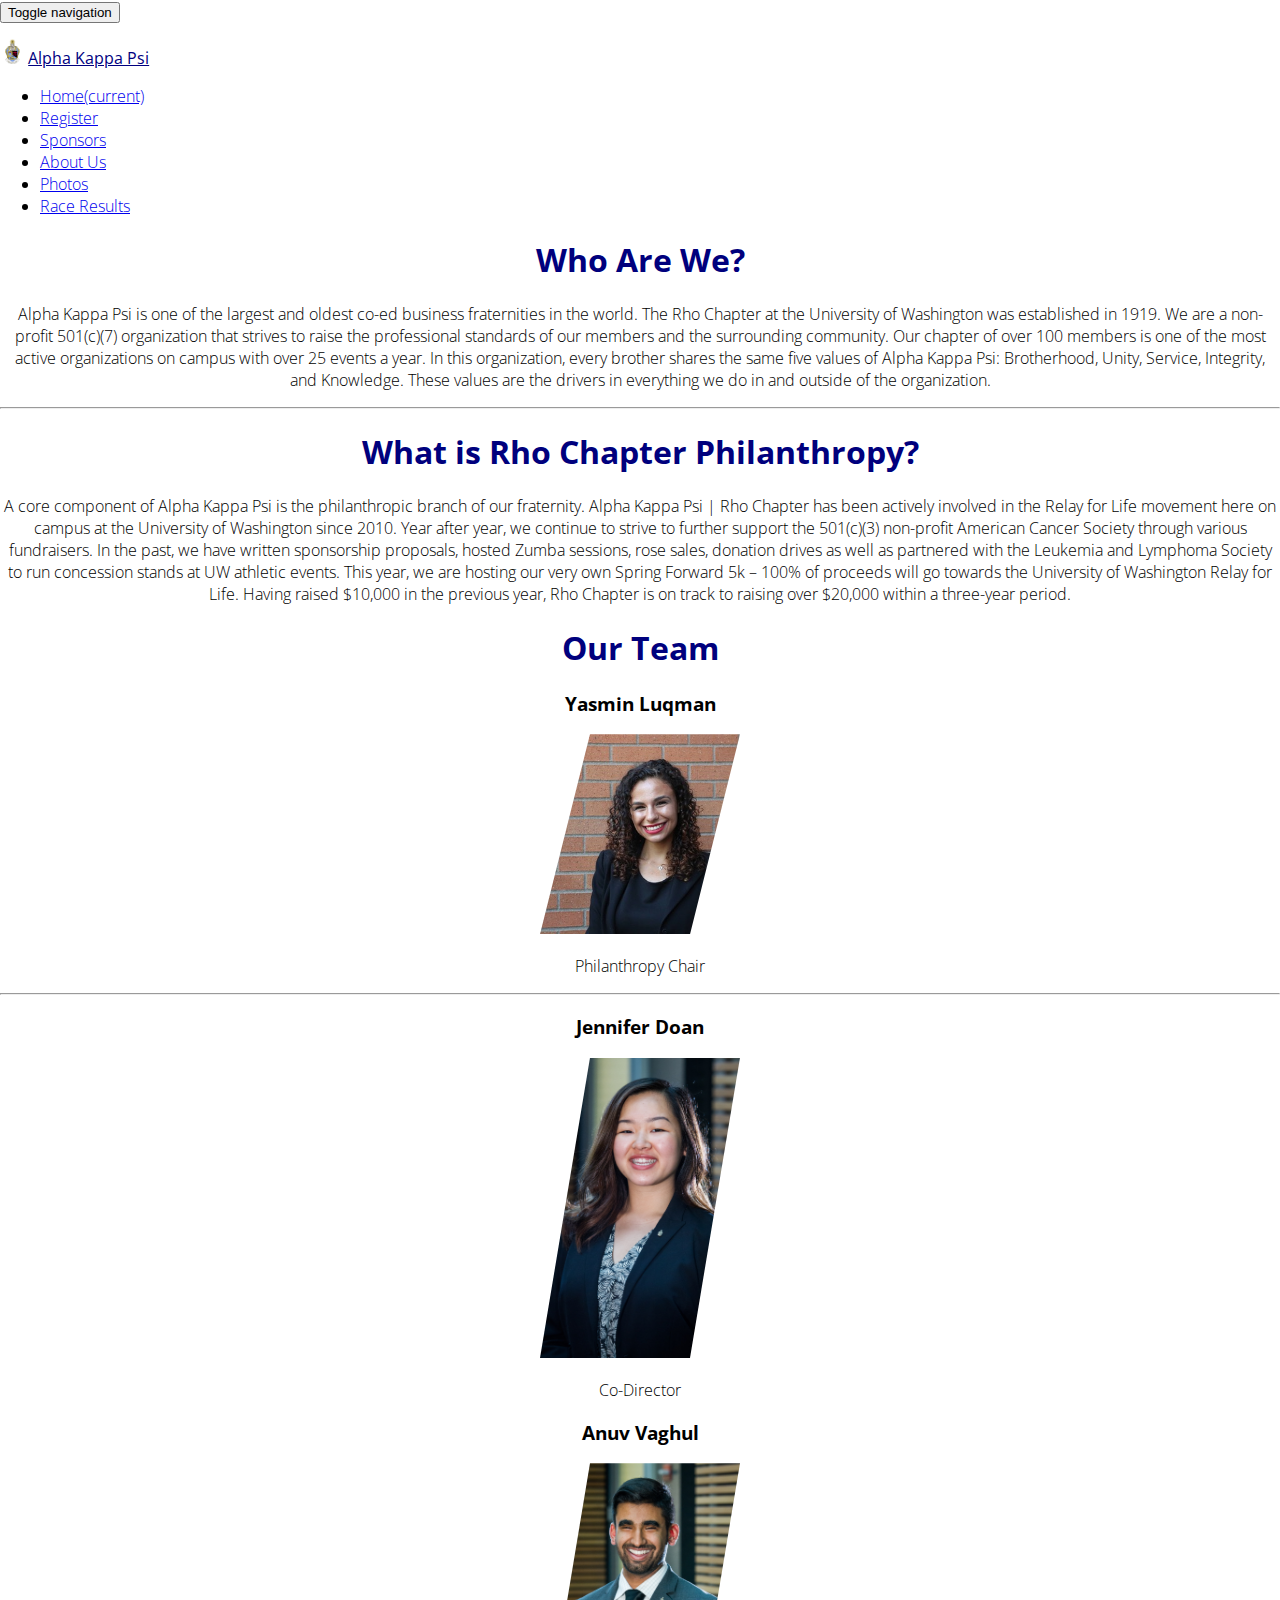
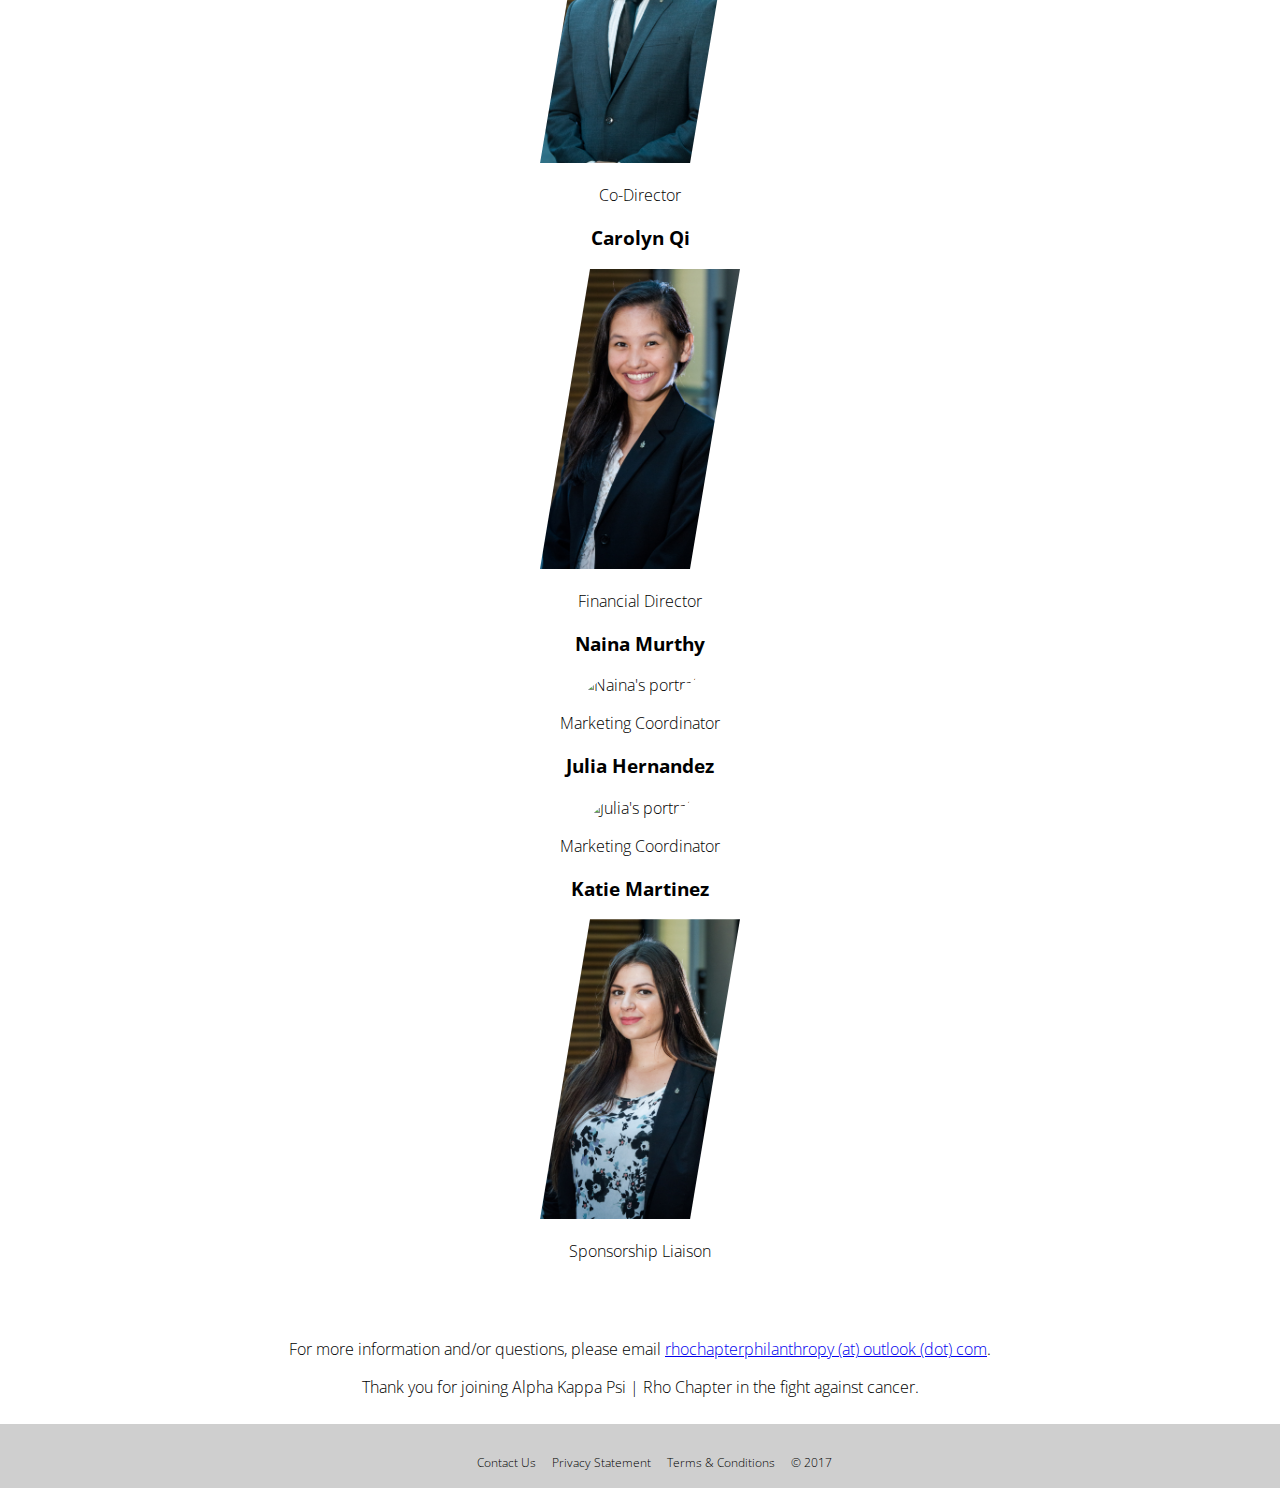
==== about.html @ 52f39358 "Add files via upload" ====
<!DOCTYPE html>
<html lang="en">

<head>
  <meta charset="UTF-8">
  <meta name="viewport" content="width=device-width, initial-scale=1.0">
  <title>AKPsi Spring Forward 5k</title>
  <link rel="icon" href="img/logo-square.png">
  <!-- jQuery -->
  <script src="https://code.jquery.com/jquery-1.12.0.min.js"></script>

  <!-- Bootstrap -->
  <script src="https://maxcdn.bootstrapcdn.com/bootstrap/3.3.6/js/bootstrap.min.js" integrity="sha256-KXn5puMvxCw+dAYznun+drMdG1IFl3agK0p/pqT9KAo= sha512-2e8qq0ETcfWRI4HJBzQiA3UoyFk6tbNyG+qSaIBZLyW9Xf3sWZHN/lxe9fTh1U45DpPf07yj94KsUHHWe4Yk1A==" crossorigin="anonymous"></script>
  <link href="https://maxcdn.bootstrapcdn.com/bootstrap/3.3.6/css/bootstrap.min.css" rel="stylesheet" integrity="sha256-7s5uDGW3AHqw6xtJmNNtr+OBRJUlgkNJEo78P4b0yRw= sha512-nNo+yCHEyn0smMxSswnf/OnX6/KwJuZTlNZBjauKhTK0c+zT+q5JOCx0UFhXQ6rJR9jg6Es8gPuD2uZcYDLqSw==" crossorigin="anonymous">

  <!-- My CSS -->
  <link rel="stylesheet" href="css/main.css">
</head>
<body>
  <nav class="navbar navbar-default">
    <div class="container-fluid">
      <div class="navbar-header">
        <button type="button" class="navbar-toggle collapsed" data-toggle="collapse" data-target="#bs-example-navbar-collpase-1" aria-expanded="false">
          <span class="sr-only">Toggle navigation</span>
          <span class="icon-bar"></span>
          <span class="icon-bar"></span>
          <span class="icon-bar"></span>
        </button> <!-- hamburger icon -->
        <!-- logo !! find font-->
        <a href="index.html" class="navbar-brand" style="color: #00007F"><p><img src="img/logo-square.png" alt="Alpha Kappa Psi logo" style="max-height:25px; margin-right:0.2em;"><strong>Alpha Kappa Psi</strong></p></a>
      </div> <!-- navbar-header -->

      <div class="collapse navbar-collapse" id="bs-example-navbar-collpase-1">
        <ul class="nav navbar-nav">
          <li><a href="index.html">Home<span class="sr-only">(current)</span></a></li>
          <li><a href="register.html">Register</a></li>
          <li><a href="sponsors.html">Sponsors</a></li>
          <li><a href="about.html">About Us</a></li>
          <li><a href="photos.html">Photos</a></li>
          <li><a href="results.html">Race Results</a></li>
        </ul>
      </div>
    </div> <!-- container-fluid -->
  </nav>
  <main class="container" style="text-align:center">
    <h1>Who Are We?</h1>
    <p>Alpha Kappa Psi is one of the largest and oldest co-ed business fraternities in the world. The Rho Chapter at the University of Washington was established in 1919. We are a non-profit 501(c)(7) organization that strives to raise the professional standards of our members and the surrounding community. Our chapter of over 100 members is one of the most active organizations on campus with over 25 events a year. In this organization, every brother shares the same five values of Alpha Kappa Psi: Brotherhood, Unity, Service, Integrity, and Knowledge. These values are the drivers in everything we do in and outside of the organization.</p>
    <hr>
    <h1>What is Rho Chapter Philanthropy?</h1>
    <p>A core component of Alpha Kappa Psi is the philanthropic branch of our fraternity. Alpha Kappa Psi | Rho Chapter has been actively involved in the Relay for Life movement here on campus at the University of Washington since 2010. Year after year, we continue to strive to further support the 501(c)(3) non-profit American Cancer Society through various fundraisers. In the past, we have written sponsorship proposals, hosted Zumba sessions, rose sales, donation drives as well as partnered with the Leukemia and Lymphoma Society to run concession stands at UW athletic events. This year, we are hosting our very own Spring Forward 5k – 100% of proceeds will go towards the University of Washington Relay for Life. Having raised $10,000 in the previous year, Rho Chapter is on track to raising over $20,000 within a three-year period.</p>
   
    <h1>Our Team</h1>
    <h3>Yasmin Luqman</h3>

    <img src="img/yasmin.jpg" alt="Yasmin's Portrait" style="max-height: 400px" class="portrait">
    <p>Philanthropy Chair</p>
    <hr>
    <div class="container">
      <div class="row">
        <div class="col-sm-4" id="portraits">
          <h3>Jennifer Doan</h3>
          <img src="img/Jennifer.jpg" alt="Jennifer's Portrait" class="portrait">
          <p>Co-Director</p>
        </div>
        <div class="col-sm-4" id="portraits">
          <h3>Anuv Vaghul</h3>
          <img src="img/Anuv.jpg" alt="Anuv's Portrait" class="portrait">
          <p>Co-Director</p>
        </div>
        <div class="col-sm-4" id="portraits">
          <h3>Carolyn Qi</h3>
          <img src="img/carolyn.jpg" alt="Carolyn's portrait" class="portrait">
          <p>Financial Director</p>
        </div>
      </div>

      <div class="row">
        <div class="col-sm-4" id="portraits">
          <h3>Naina Murthy</h3>
          <img src="img/Naina.jpg" alt="Naina's portrait" class="portrait">
          <p>Marketing Coordinator</p>
        </div>
        <div class="col-sm-4" id="portraits">
          <h3>Julia Hernandez</h3>
          <img src="img/Julia.jpg" alt="Julia's portrait" class="portrait">
          <p>Marketing Coordinator</p>
        </div>
        <div class="col-sm-4" id="portraits">
          <h3>Katie Martinez</h3>
          <img src="img/Katie.jpg" alt="Katie's portrait" class="portrait">
          <p>Sponsorship Liaison</p>
        </div>
      </div>
    </div>
    <br>
    <br>

    <p>For more information and/or questions, please email <a href="mailto:rhochapterphilanthropy@outlook.com">rhochapterphilanthropy (at) outlook (dot) com</a>.</p>

    <p>Thank you for joining Alpha Kappa Psi | Rho Chapter in the fight against cancer.</p>
  </main>
  <footer>
    <div class="container-fluid">
        <ul>
            <li><a href="mailto:rhochapterphilanthropy@outlook.com">Contact Us</a></li>
            <li><a href="#">Privacy Statement</a></li>
            <li><a href="#">Terms & Conditions</a></li>
            <li>&copy; 2017</li>
        </ul>
    </div>
</footer>
</body>

</html>
---- css/main.css ----
@import url(https://fonts.googleapis.com/css?family=Open+Sans:400,300,700);

body {
  font-family: 'Open Sans';
  font-weight: 300;
  margin:0;
  padding:0;
  height:100%;
}

table.center {
  margin-left:auto; 
  margin-right:auto;
}

h1 {
  color: #00007d;
}

footer {
  margin-top: 10px;
  padding-top: 10px;
  background-color: #CFCFCF;
  text-align: center;
  position: absolute;
  left: 0;
  right: 0;
  width: 100%;
  z-index: 150;
}


footer li {
  display: inline;
  margin-right: 1em;
  font-size: 12px;
}
footer li a {
  text-decoration: none;
  color: #000;
}

footer li a:hover {
  color: #000;
}
.btn-xlarge {
    padding: 18px 28px;
    font-size: 30px; /*change this to your desired size*/
    line-height: normal;
    -webkit-border-radius: 8px;
       -moz-border-radius: 8px;
            border-radius: 8px;
}

#map {
  max-width: 350px;
  max-height: 240px;
}

.profpic {
  clip: rect(10px, 300px, 300px, 10px);
  position: absolute;
  left: 5px;
  top: 80px;
}
th {
  text-align: center;
}

.portrait {
  max-width: 200px;
  -webkit-clip-path: polygon(25% 0%, 100% 0%, 75% 100%, 0% 100%);
  clip-path: polygon(25% 0%, 100% 0%, 75% 100%, 0% 100%);
}

#video {
  width: 350px;
  height: 240px;
}


#banner {
  width: 100%;
}
/* Small Devices, Tablets */
@media only screen and (min-width : 768px) {
  #map {
    max-width: 100%;
    max-height: 100%;
  }

  img {
    max-width: 100%
  }

  #video {
    width: 640px;
    height: 360px;
  }
  #logo {
    max-width: 992px;
  }
}

/* Medium Devices, Desktops */
@media only screen and (min-width : 992px) {

}

/* Large Devices, Wide Screens */
@media only screen and (min-width : 1200px) {

}
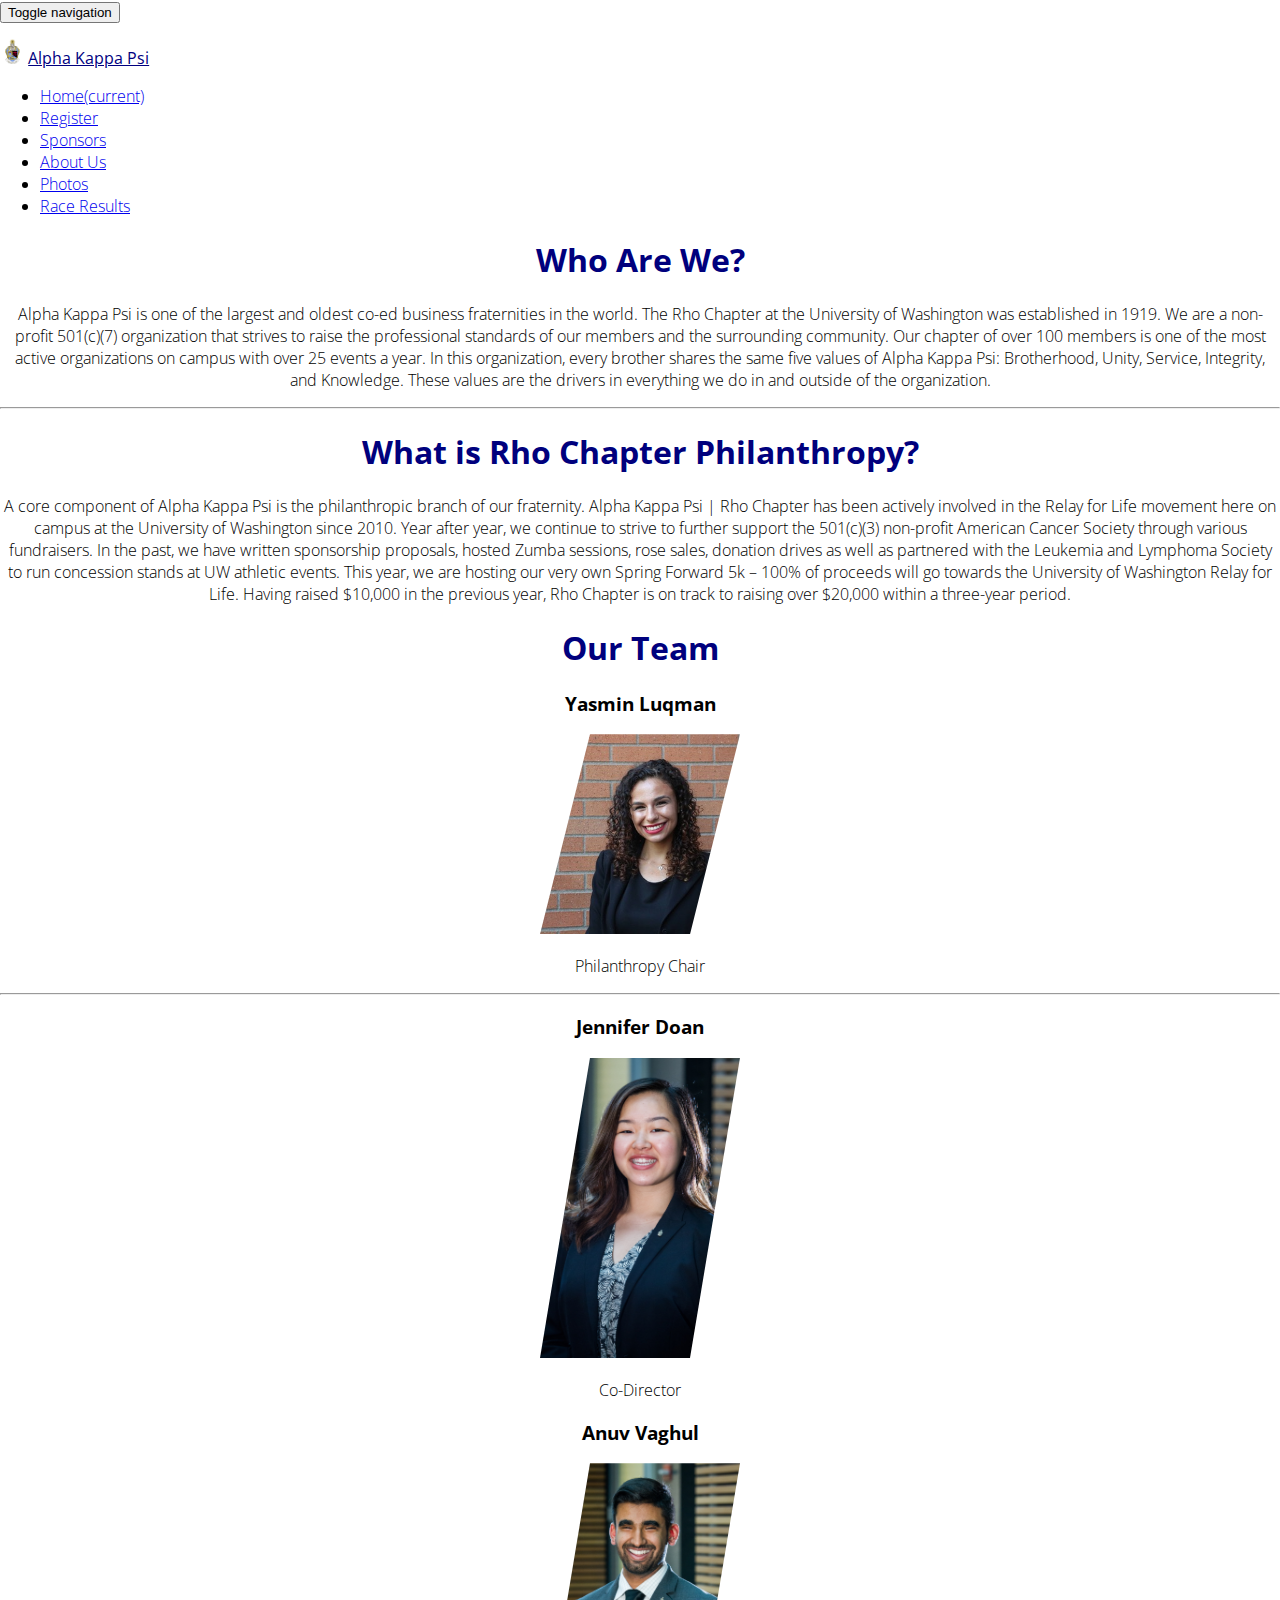
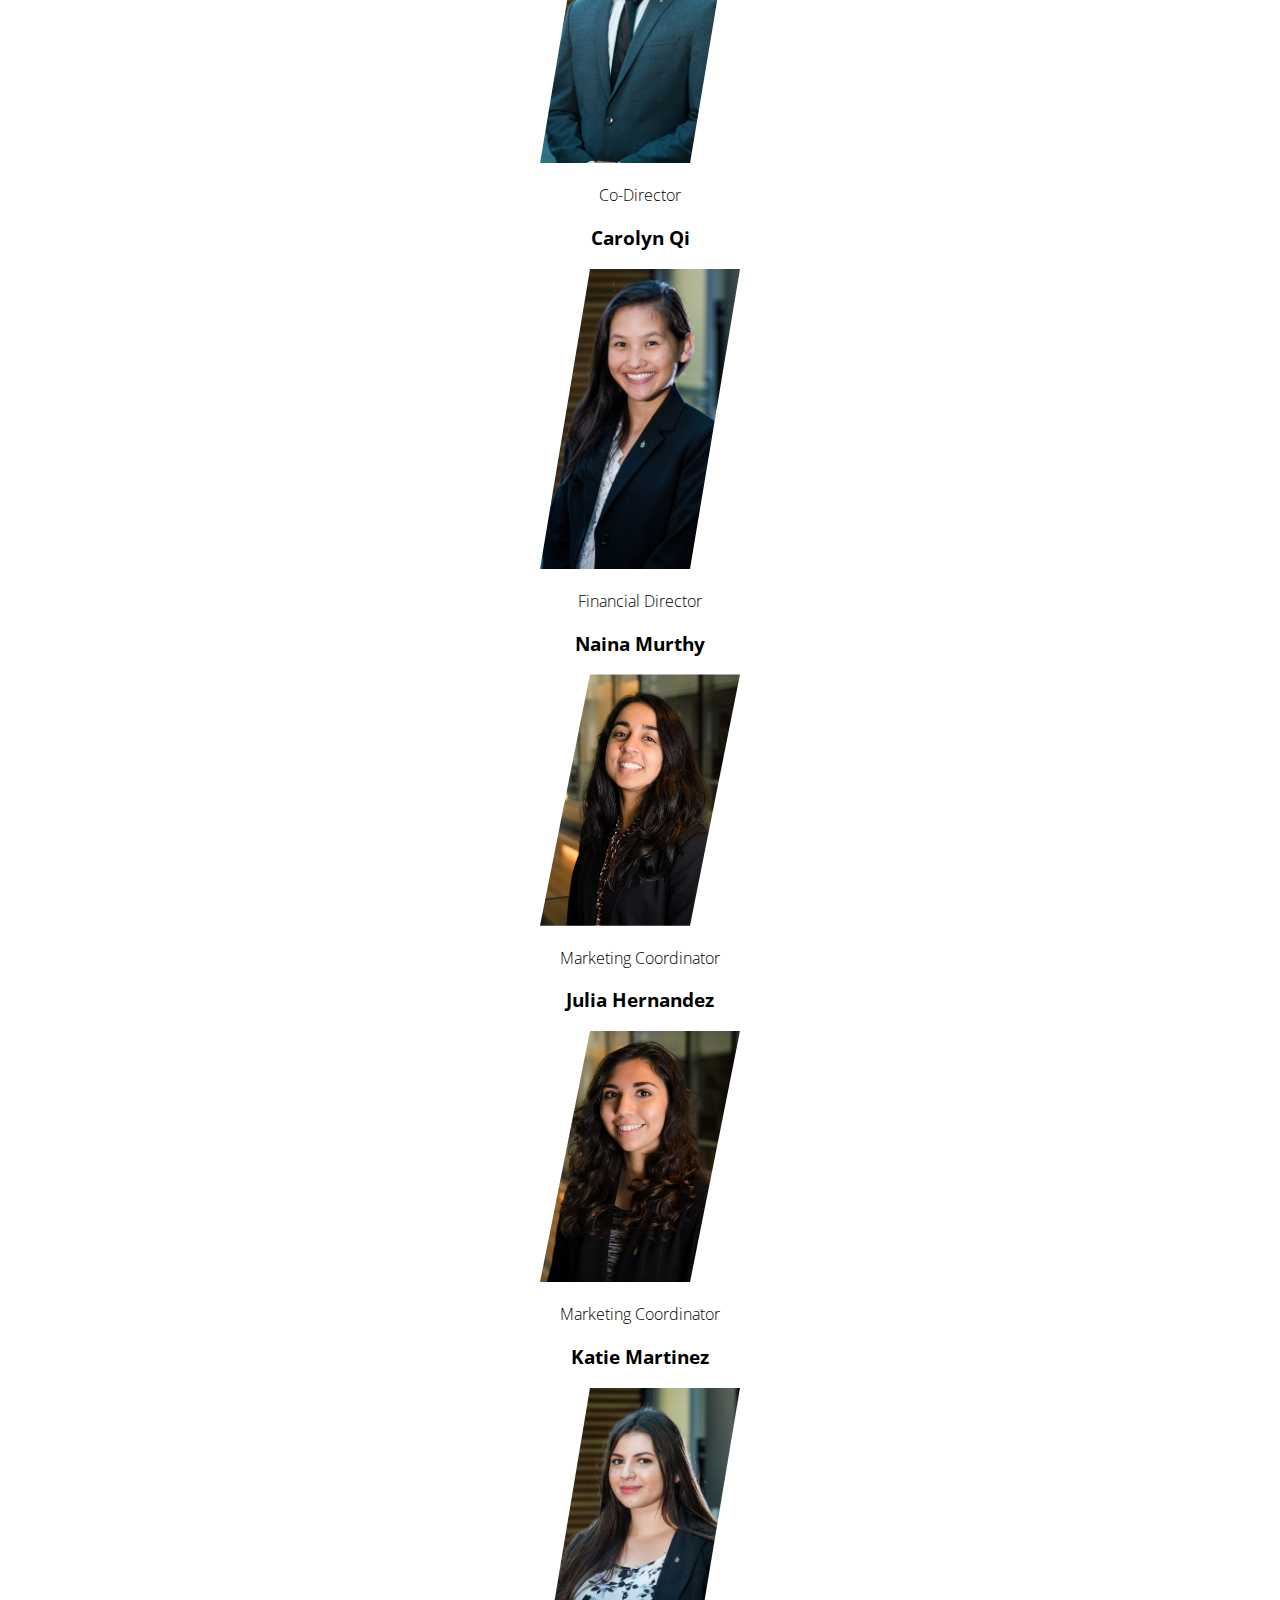
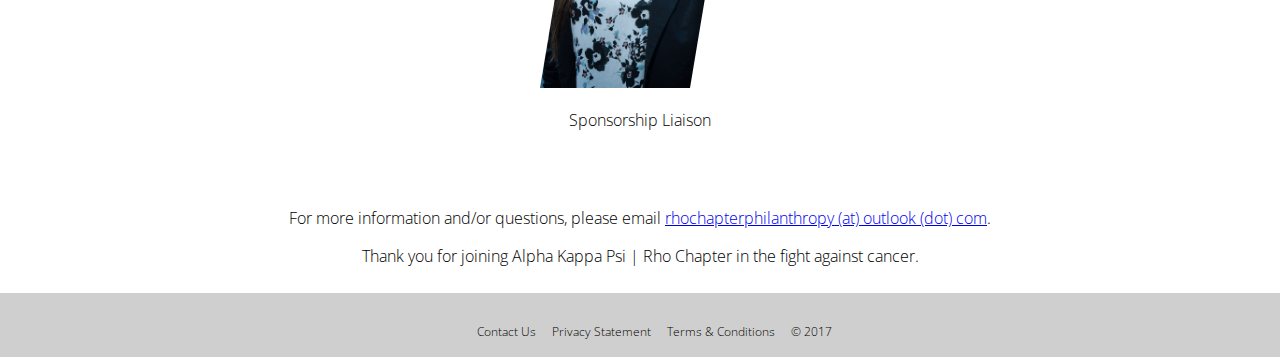
==== commit 43583ffe: "Update about.html" ====
--- a/about.html
+++ b/about.html
@@ -77,12 +77,12 @@
       <div class="row">
         <div class="col-sm-4" id="portraits">
           <h3>Naina Murthy</h3>
-          <img src="img/Naina.jpg" alt="Naina's portrait" class="portrait">
+          <img src="img/Naina.JPG" alt="Naina's portrait" class="portrait">
           <p>Marketing Coordinator</p>
         </div>
         <div class="col-sm-4" id="portraits">
           <h3>Julia Hernandez</h3>
-          <img src="img/Julia.jpg" alt="Julia's portrait" class="portrait">
+          <img src="img/Julia.JPG" alt="Julia's portrait" class="portrait">
           <p>Marketing Coordinator</p>
         </div>
         <div class="col-sm-4" id="portraits">
